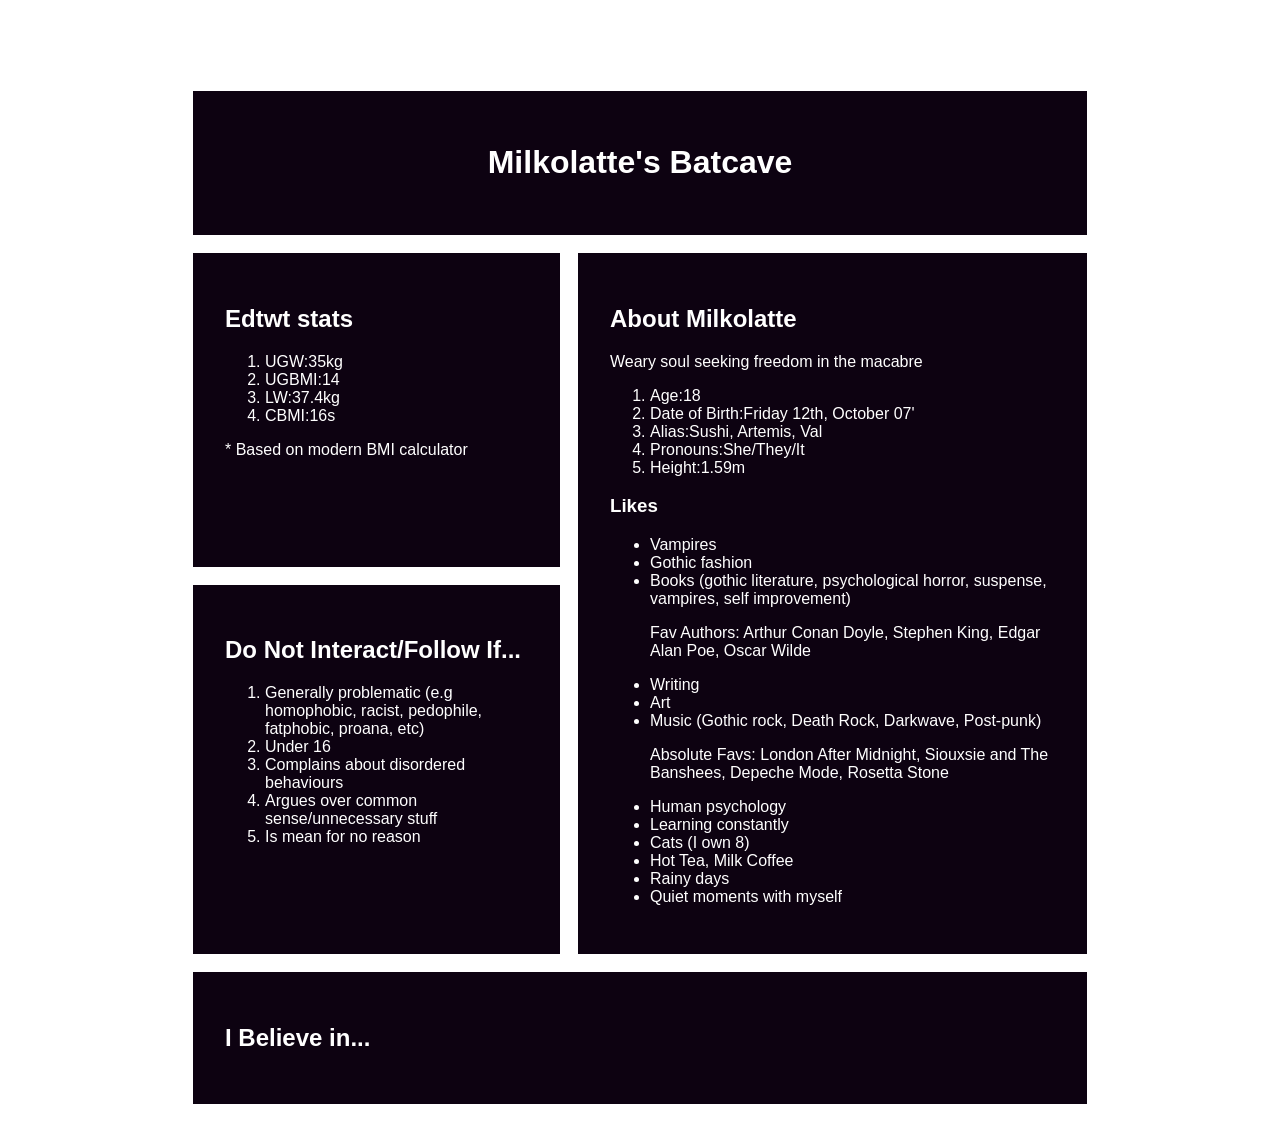
==== index.html @ 97ddd2d7 "layout" ====
<!DOCTYPE html>
<html lang="en">
<head>
    <meta charset="UTF-8">
    <meta name="viewport" content="width=device-width, initial-scale=1.0">
    <link rel="stylesheet" href="styles.css">
    <title>Batcaver Quest</title>
</head>
<body>
    <div class="grid">
        <!-- Header -->
        <header class="caja">
            <h1>Milkolatte's Batcave</h1>
        </header>

        <!-- Columna izquierda-->
        <section class="stats caja">
            <h2>Edtwt stats</h2>
            <ol>
                <li><span class="strong">UGW:</span>35kg</li>
                <li><span class="strong">UGBMI:</span>14</li>
                <li><span class="strong">LW:</span>37.4kg</li>
                <li><span class="strong">CBMI:</span>16s</li>
            </ol>
            <p class="letra-chica">* Based on modern BMI calculator</p>
        </section>

        <section class="dni caja">
            <h2>Do Not Interact/Follow If...</h2>
            <ol>
                <li>Generally problematic (e.g homophobic, racist, pedophile, fatphobic, proana, etc)</li>
                <li>Under 16</li>
                <li>Complains about disordered behaviours</li>
                <li>Argues over common sense/unnecessary stuff</li>
                <li>Is mean for no reason</li>
            </ol>
        </section>

        <!-- Columna Derecha-->
        <section class="about caja">
            <h2>About Milkolatte</h2>

            <p class="frase">Weary soul seeking freedom in the macabre</p>

            <ol>
                <li><span class="strong">Age:</span>18</li>
                <li><span class="strong">Date of Birth:</span>Friday 12th, October 07'</li>
                <li><span class="strong">Alias:</span>Sushi, Artemis, Val</li>
                <li><span class="strong">Pronouns:</span>She/They/It</li>
                <li><span class="strong">Height:</span>1.59m</li>
            </ol>

            <div class="likes">
                <h3>Likes</h3>
                <ul>
                    <li><span class="strong">Vampires</span></li>
                    <li><span class="strong">Gothic fashion</span></li>
                    <li><span class="strong">Books</span> (gothic literature, psychological horror,
                        suspense, vampires, self improvement)</li>
                    <p class="favs">Fav Authors: Arthur Conan Doyle, Stephen King, Edgar Alan Poe, Oscar Wilde</p>
                    <li><span class="strong">Writing</span></li>
                    <li><span class="strong">Art</span></li>
                    <li><span class="strong">Music</span> (Gothic rock, Death Rock, Darkwave, Post-punk)</li>
                    <p class="favs">Absolute Favs: London After Midnight, Siouxsie and The Banshees, Depeche Mode, Rosetta Stone</p>
                    <li><span class="strong">Human psychology</span></li>
                    <li><span class="strong">Learning constantly</span></li>
                    <li><span class="strong">Cats</span> (I own 8)</li>
                    <li><span class="strong">Hot Tea, Milk Coffee</span></li>
                    <li><span class="strong">Rainy days</span></li>
                    <li><span class="strong">Quiet moments with myself</span></li>
                </ul>
            </div>
            
        </section>

        <!-- Footer -->
        <footer class="beliefs caja">
            <h2>I Believe in...</h2>
        </footer>
    </div>

    <script src="script.js"></script>
</body>
</html>
---- styles.css ----
body {
    font-family: Arial, sans-serif;
    margin: 0;
    padding: 0;
    box-sizing: border-box;
    min-height: 100vh;
    display: flex;
    justify-content: center;
    align-items: center;
    
    background-image: url("https://i.ibb.co/s9VkRVVN/graveyard.gif");
    background-size: cover;
    background-repeat: no-repeat;
    background-position: center;
    background-attachment: fixed;
}

.grid {
    display: grid;
    grid-template-areas:
    'header header header'
    'sidebar-one main main'
    'sidebar-two main main'
    'footer footer footer'
    ;
    max-width: 70vw;
    gap: 1em;
    margin-top: 10vh;
    margin-bottom: 2vh;
}

.caja {
    background-color: rgb(13, 2, 17);
    color: white;
    padding: 2em;
    border: 1px solid white;
}

header {
    grid-area: header;
    text-align: center;
}

.stats {
    grid-area: sidebar-one;
}

.dni {
    grid-area: sidebar-two;
}

.about {
    grid-area: main;
}

footer {
    grid-area: footer;
}
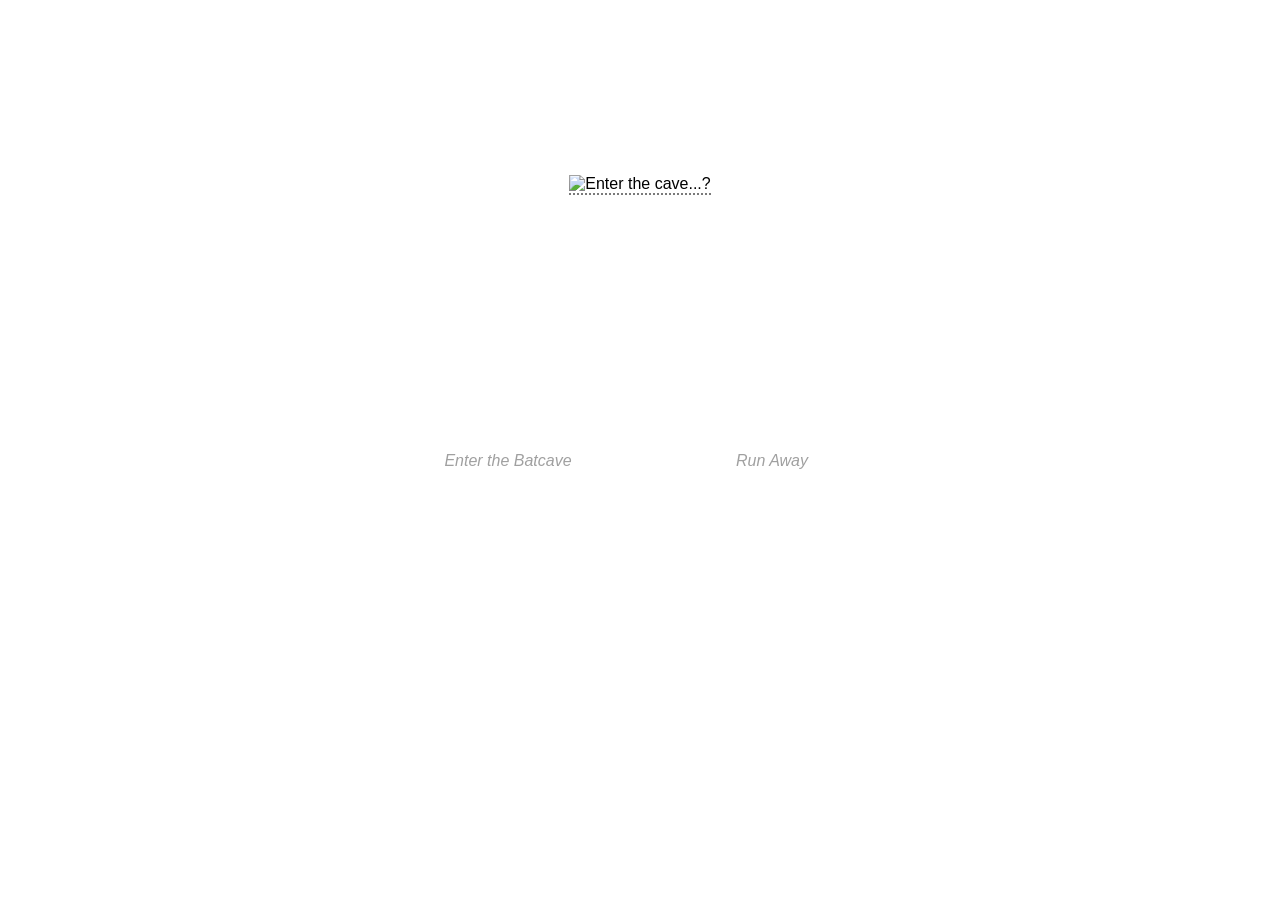
==== commit 7988ef11: "styles" ====
--- a/index.html
+++ b/index.html
@@ -4,81 +4,36 @@
     <meta charset="UTF-8">
     <meta name="viewport" content="width=device-width, initial-scale=1.0">
     <link rel="stylesheet" href="styles.css">
+    <link rel="preconnect" href="https://fonts.googleapis.com">
+    <link rel="preconnect" href="https://fonts.gstatic.com" crossorigin>
+    <link href="https://fonts.googleapis.com/css2?family=Open+Sans:ital,wght@0,300..800;1,300..800&family=Roboto+Mono:ital,wght@0,100..700;1,100..700&display=swap" rel="stylesheet">
     <title>Batcaver Quest</title>
 </head>
+
 <body>
-    <div class="grid">
-        <!-- Header -->
-        <header class="caja">
-            <h1>Milkolatte's Batcave</h1>
-        </header>
-
-        <!-- Columna izquierda-->
-        <section class="stats caja">
-            <h2>Edtwt stats</h2>
-            <ol>
-                <li><span class="strong">UGW:</span>35kg</li>
-                <li><span class="strong">UGBMI:</span>14</li>
-                <li><span class="strong">LW:</span>37.4kg</li>
-                <li><span class="strong">CBMI:</span>16s</li>
-            </ol>
-            <p class="letra-chica">* Based on modern BMI calculator</p>
-        </section>
-
-        <section class="dni caja">
-            <h2>Do Not Interact/Follow If...</h2>
-            <ol>
-                <li>Generally problematic (e.g homophobic, racist, pedophile, fatphobic, proana, etc)</li>
-                <li>Under 16</li>
-                <li>Complains about disordered behaviours</li>
-                <li>Argues over common sense/unnecessary stuff</li>
-                <li>Is mean for no reason</li>
-            </ol>
-        </section>
-
-        <!-- Columna Derecha-->
-        <section class="about caja">
-            <h2>About Milkolatte</h2>
-
-            <p class="frase">Weary soul seeking freedom in the macabre</p>
-
-            <ol>
-                <li><span class="strong">Age:</span>18</li>
-                <li><span class="strong">Date of Birth:</span>Friday 12th, October 07'</li>
-                <li><span class="strong">Alias:</span>Sushi, Artemis, Val</li>
-                <li><span class="strong">Pronouns:</span>She/They/It</li>
-                <li><span class="strong">Height:</span>1.59m</li>
-            </ol>
-
-            <div class="likes">
-                <h3>Likes</h3>
-                <ul>
-                    <li><span class="strong">Vampires</span></li>
-                    <li><span class="strong">Gothic fashion</span></li>
-                    <li><span class="strong">Books</span> (gothic literature, psychological horror,
-                        suspense, vampires, self improvement)</li>
-                    <p class="favs">Fav Authors: Arthur Conan Doyle, Stephen King, Edgar Alan Poe, Oscar Wilde</p>
-                    <li><span class="strong">Writing</span></li>
-                    <li><span class="strong">Art</span></li>
-                    <li><span class="strong">Music</span> (Gothic rock, Death Rock, Darkwave, Post-punk)</li>
-                    <p class="favs">Absolute Favs: London After Midnight, Siouxsie and The Banshees, Depeche Mode, Rosetta Stone</p>
-                    <li><span class="strong">Human psychology</span></li>
-                    <li><span class="strong">Learning constantly</span></li>
-                    <li><span class="strong">Cats</span> (I own 8)</li>
-                    <li><span class="strong">Hot Tea, Milk Coffee</span></li>
-                    <li><span class="strong">Rainy days</span></li>
-                    <li><span class="strong">Quiet moments with myself</span></li>
-                </ul>
-            </div>
-            
-        </section>
-
-        <!-- Footer -->
-        <footer class="beliefs caja">
-            <h2>I Believe in...</h2>
-        </footer>
+    <div class="portal">
+        <div class="portal-title">
+            <img src="https://files.catbox.moe/8rsivt.gif" alt="Enter the cave...?">
+        </div>
+        <div class="options">
+            <a href="home.html" class="yes">
+                <figure>
+                    <img src="https://files.catbox.moe/oyv72b.gif" alt="">
+                    <figcaption>Enter the Batcave</figcaption>
+                </figure>
+            </a>
+            <a href="#" class="no" onclick="back()">
+                <figure>
+                    <img src="https://files.catbox.moe/rrtkt5.gif" alt="">
+                    <figcaption>Run Away</figcaption>
+                </figure>
+            </a>
+        </div>
     </div>
 
-    <script src="script.js"></script>
-</body>
-</html>+    <script>
+        function back() {
+            window.history.back();
+        };
+    </script>
+</body>
--- a/styles.css
+++ b/styles.css
@@ -7,8 +7,9 @@
     display: flex;
     justify-content: center;
     align-items: center;
+    flex-direction: column;
     
-    background-image: url("https://i.ibb.co/s9VkRVVN/graveyard.gif");
+    background-image: url("https://files.catbox.moe/pp381d.gif");
     background-size: cover;
     background-repeat: no-repeat;
     background-position: center;
@@ -25,34 +26,193 @@
     ;
     max-width: 70vw;
     gap: 1em;
+    background-image: url('https://files.catbox.moe/2kdmaj.jpg');
+    padding: 1em;
+    margin: -5px;
+    border: 5px solid rgba(43, 43, 43, 0.247);
+    box-shadow: 1px 1px 10px rgba(0, 0, 0, 0.5);
+    border-radius: 2px;
+    font-family: 'Roboto Mono', monospace;
+}
+
+/* decorative outer frame that holds the border-image */
+.frame {
     margin-top: 10vh;
     margin-bottom: 2vh;
+    display: inline-block; 
+    box-sizing: content-box;
+    border: 38px solid transparent;
+    border-image-source: url("https://files.catbox.moe/8tbvoe.png");
+    border-image-slice: 28;
+    border-image-repeat: round;
+    z-index: 5;
+}
+
+.decor {
+    margin-top: 5em;
+    display: flex;
+    justify-content: center;
+    align-items: center;
+    flex-direction: row;
+
+}
+
+.top-decor {
+    width: 200px;
+    z-index: 10;
+}
+
+.ankh {
+    width: 200px;
+}
+
+.bat-cat {
+    width: 300px;
+    
 }
 
 .caja {
-    background-color: rgb(13, 2, 17);
     color: white;
     padding: 2em;
-    border: 1px solid white;
+}
+
+.letra-chica {
+    text-align: center;
+    font-size: 0.8em;
+    color: white;
+    font-style: italic;
+    margin-top: 1em;
+    margin-bottom: 1em;
 }
 
 header {
     grid-area: header;
     text-align: center;
-}
-
-.stats {
+    nav {
+        background-image: url("https://files.catbox.moe/nl3dug.jpg");
+        background-size: cover;
+
+        padding: 2em;
+        border: 5px solid rgba(90, 90, 90, 0.247);
+    }
+    a {
+        color: white;
+        text-decoration: none;
+        margin: 0 15px;
+        font-size: 1.2em;
+        &:hover {
+            text-decoration: underline;
+        }
+    }
+    h1 {
+        margin: 2em 0;
+    }
+}
+
+.titulo {
+    display: flex;
+    justify-content: center;
+    align-items: center;
+    flex-direction: row;
+    gap: 1em;
+}
+
+.skull {
+    width: 100px;
+}
+
+.status {
     grid-area: sidebar-one;
+    background-image: url("https://files.catbox.moe/wo4puf.jpg");
+    background-size: cover;
+    border: 5px solid rgba(170, 170, 170, 0.247);
+}
+
+.status-title {
+    width: 100%;
+    display: block;
+    margin: 0 auto 1em auto;
 }
 
 .dni {
     grid-area: sidebar-two;
 }
 
+table {
+    width: 100%;
+    border-collapse: collapse;
+}
+
+td {
+    font-weight: 300;
+    background-color: rgba(255, 230, 253, 0.719);
+    color: rgb(0, 0, 0);
+}
+
+th {
+    background-color: rgba(17, 12, 17, 0.719);
+    color: white;
+}
+
+th, td {
+        border: 1px solid rgb(255, 255, 255);
+        padding: 8px;
+        text-align: left;
+}
+
 .about {
     grid-area: main;
 }
 
 footer {
     grid-area: footer;
+}
+
+.portal {
+    display: flex;
+    justify-content: center;
+    align-items: center;
+    flex-direction: column;
+}
+
+.options {
+    display: flex;
+    justify-content: center;
+    flex-direction: row;
+    align-items: center;
+    gap: 1em;
+    margin-top: 1em;
+    margin-bottom: 2em;
+    background-image: url("https://files.catbox.moe/r0l224.jpg");
+    background-size: cover;
+    background-position: center;
+    padding: 1em;
+    border-radius: 10px;
+    width: 40vw;
+    height: 50vh;
+    a {
+        text-align: center;
+        text-decoration: none;
+        color: rgb(160, 160, 160);
+        font-style: italic;
+        &:hover {
+            color: white;
+            text-decoration: underline;
+            transition: ease all 0.3s;
+            transform: scale(1.1);
+        };
+   }
+}
+
+.yes {
+    width: 50%;
+}
+
+.no {
+    width: 50%;
+}
+
+.portal-title {
+    border-bottom: 2px dotted rgb(122, 122, 122);
+    
 }
